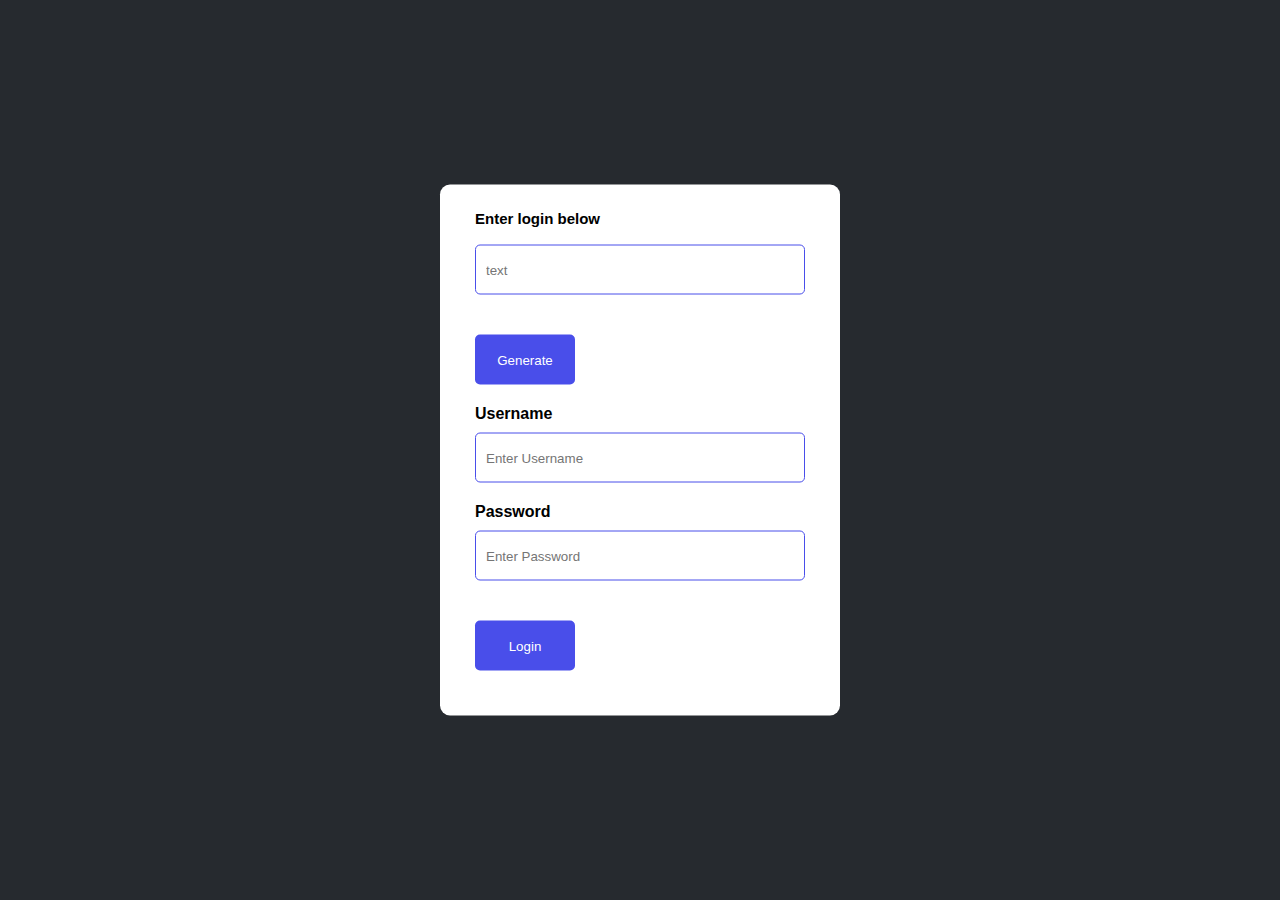
==== Login.html @ f8b1fbbe "Fixed userLogin.js" ====
<!DOCTYPE html>
<html lang="en">
<head>
    <meta charset="UTF-8">
    <title>Kino Login Page</title>
    <link rel ="stylesheet"href="css/Login.css">
</head>
<body>
    <div class="container">
        <p>Enter login below</p>
        <input type="text"placeholder="text">
        <button>Generate</button>

        <form method="post" action="http://localhost:8080/userLogin" id="formUser">
            <label for="inpUsername"><b>Username</b></label>
            <input type="text" placeholder="Enter Username" name="name" required id="inpUsername">

            <label for="inpPassword"><b>Password</b></label>
            <input type="password" placeholder="Enter Password" name="password" required id="inpPassword">

            <button type="submit">Login</button>

        </form>
    </div>
    <script src="js/userLogin.js"></script>
</body>
</html>
---- css/Login.css ----
*{
    margin: 0;
    padding: 0;
    font-family:'poppins',sans-serif;
    box-sizing: border-box;
}
body{
    background:#262a2f;
}
.container{
    width: 400px;
    padding:25px 35px;
    position: absolute;
    top:50%;
    left:50%;
    transform: translate(-50%,-50%);
    background:#fff;
    border-radius: 10px;
}
.container p{
    font-weight:600;
    font-size: 15px;
    margin-bottom:8px;
}
.container input {
    width: 100%;
    height: 50px;
    border: 1px solid #494eea;
    outline: 0;
    padding: 10px;
    margin: 10px 0 20px;
    border-radius: 5px;
}
.container button{
    width:100px;
    height: 50px;
    background: #494eea;
    color: #fff;
    border: 0;
    outline: 0;
    border-radius: 5px;
    box-shadow: 0 10px 10px rgba(0,0,0,0.1%);
    cursor: pointer;
    margin: 20px 0;
    font-weight: 500;

}
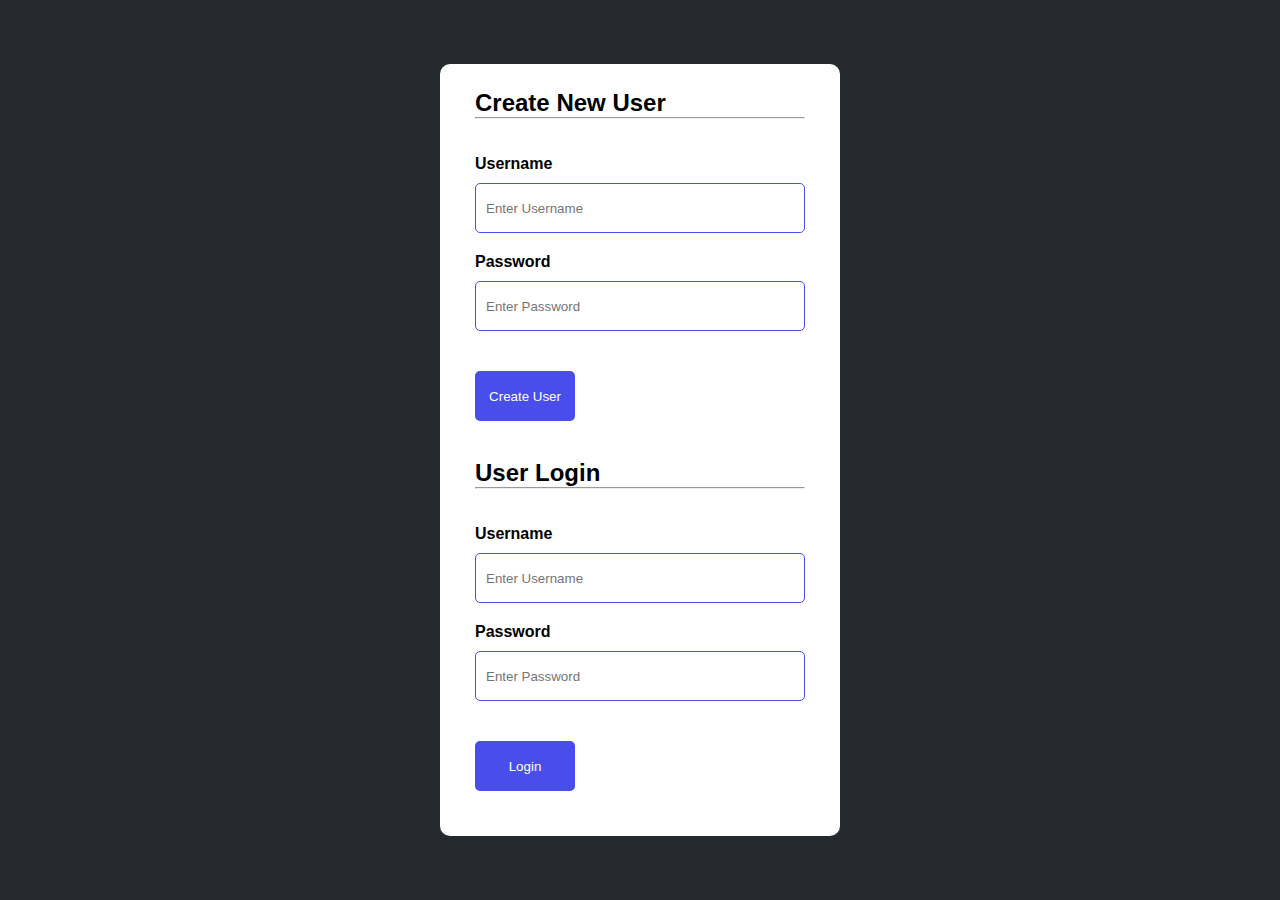
==== commit dd7d9b16: "Safety commit before Login Tweaks" ====
--- a/Login.html
+++ b/Login.html
@@ -7,11 +7,28 @@
 </head>
 <body>
     <div class="container">
-        <p>Enter login below</p>
-        <input type="text"placeholder="text">
-        <button>Generate</button>
+        <h2>Create New User</h2>
+        <hr>
+        <br>
+        <br>
+        <form id="formUserCreation" method="post" action="http://localhost:8080/createUser">
+            <label for="inpNewUsername"><b>Username</b></label>
+            <input type="text" placeholder="Enter Username" id="inpNewUsername" name="name">
 
-        <form method="post" action="http://localhost:8080/userLogin" id="formUser">
+            <label for="inpNewPassword"><b>Password</b></label>
+            <input type="password" placeholder="Enter Password" id="inpNewPassword" name="password">
+
+            <button type="submit">Create User</button>
+        </form>
+        <!-- <input type="text"placeholder="Placeholder Input"> -->
+        <!--<button>Generate</button> -->
+
+        <br>
+        <h2>User Login</h2>
+        <hr>
+        <br>
+        <br>
+        <form id="formUser" method="post" action="http://localhost:8080/userLogin" >
             <label for="inpUsername"><b>Username</b></label>
             <input type="text" placeholder="Enter Username" name="name" required id="inpUsername">
 
@@ -21,7 +38,11 @@
             <button type="submit">Login</button>
 
         </form>
+
+
+
     </div>
     <script src="js/userLogin.js"></script>
+    <script src="js/createUser.js"></script>
 </body>
 </html>